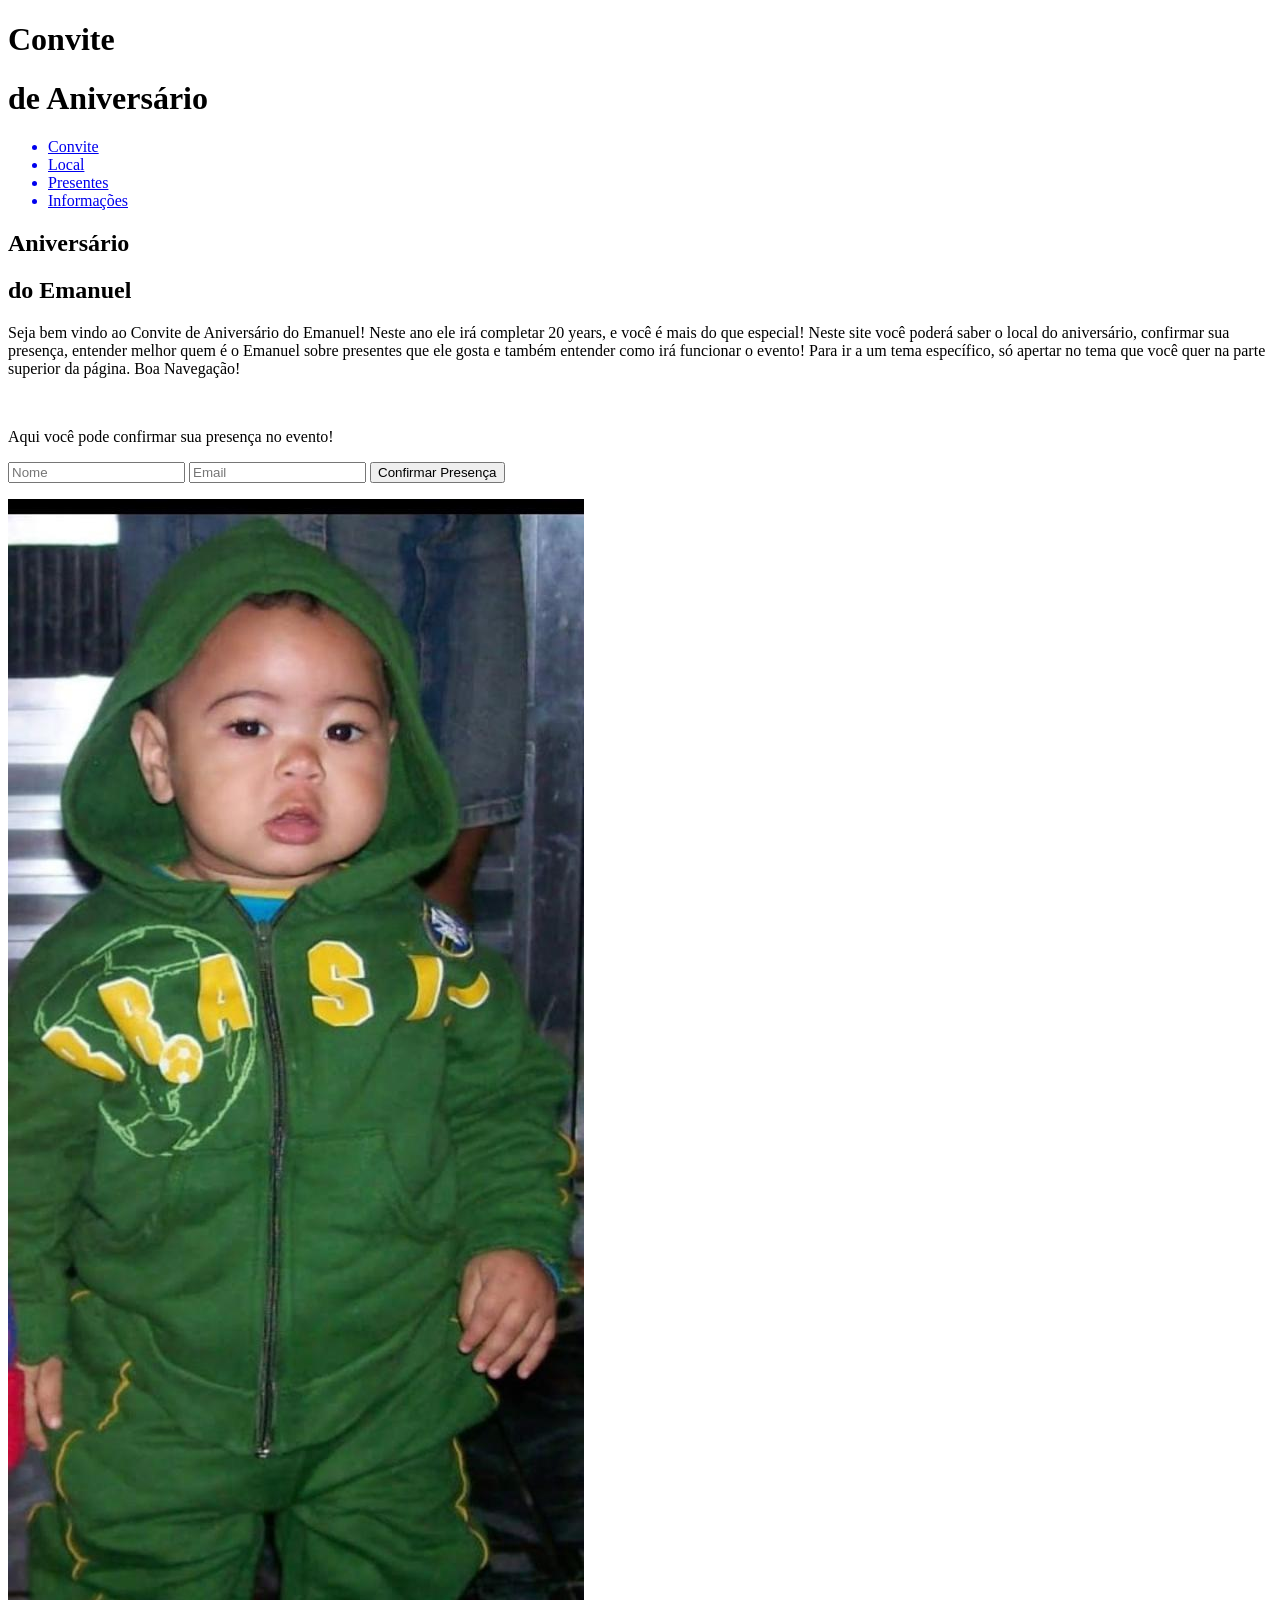
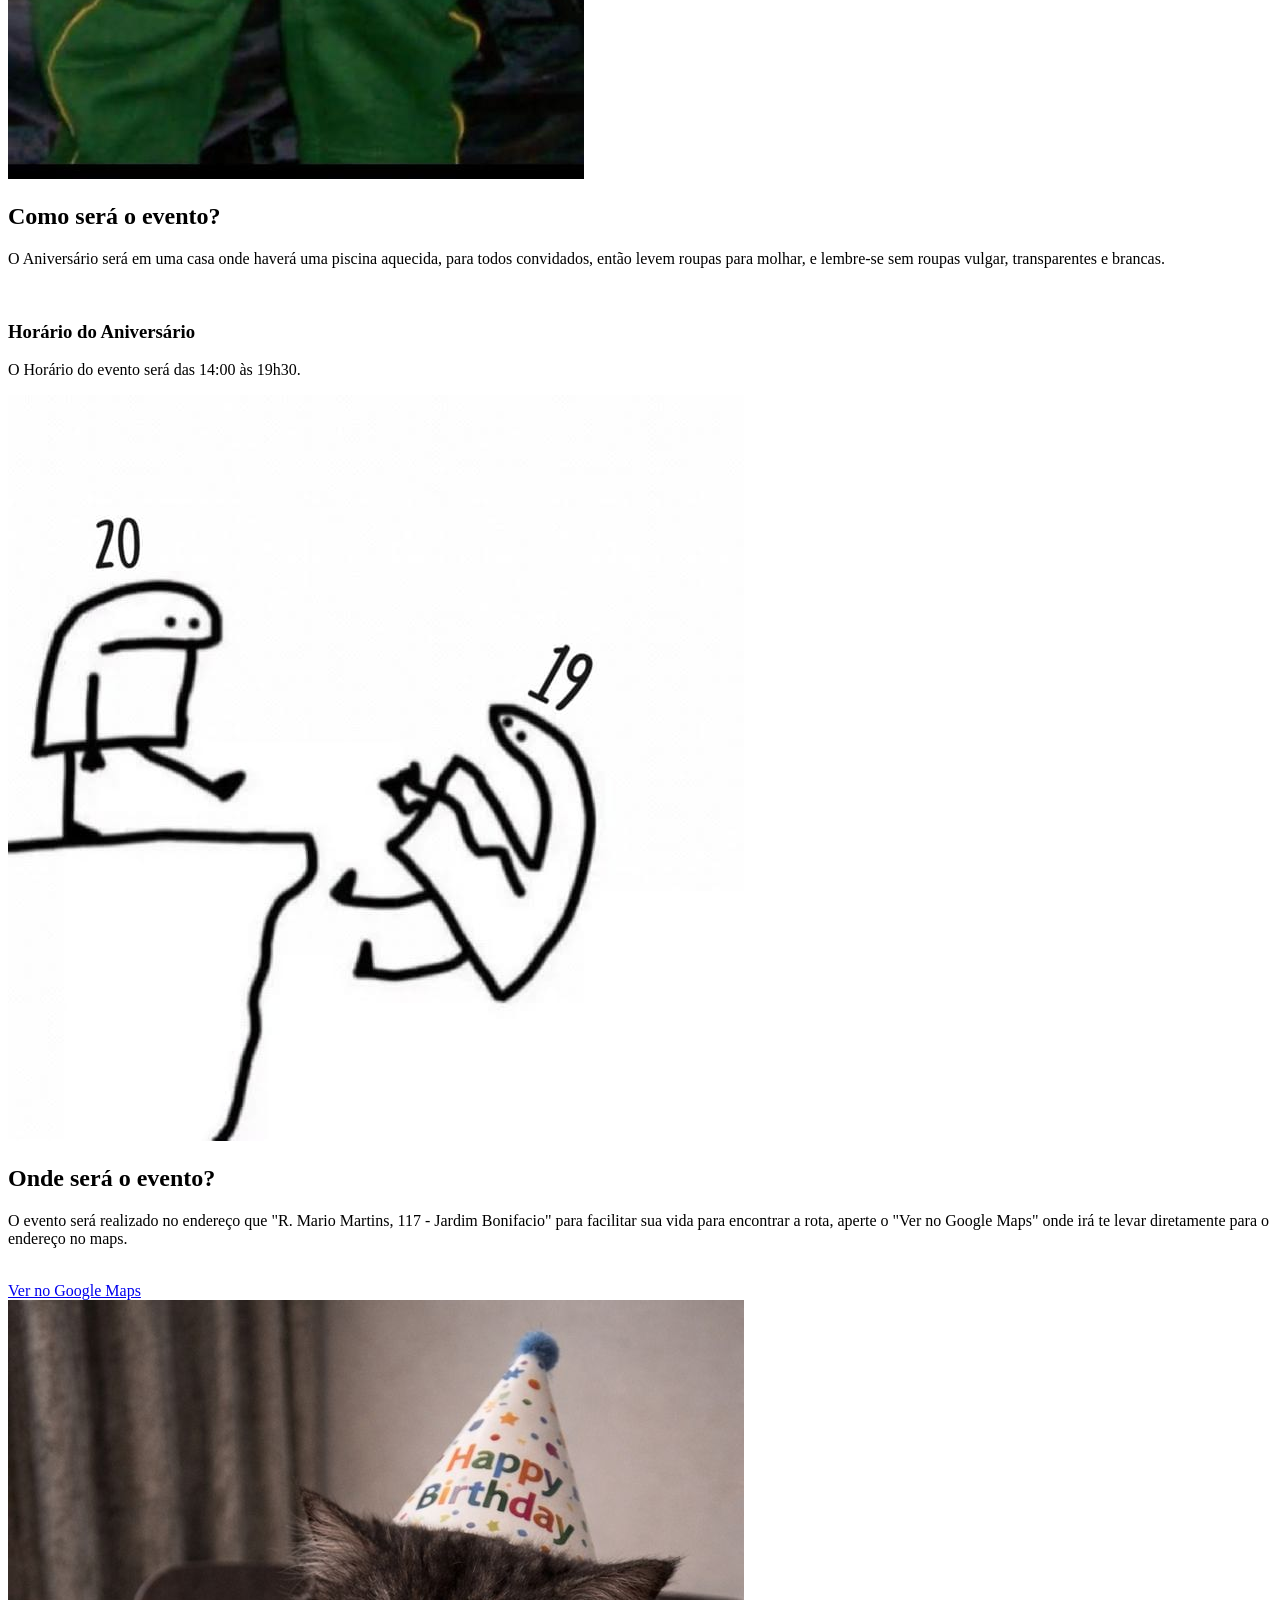
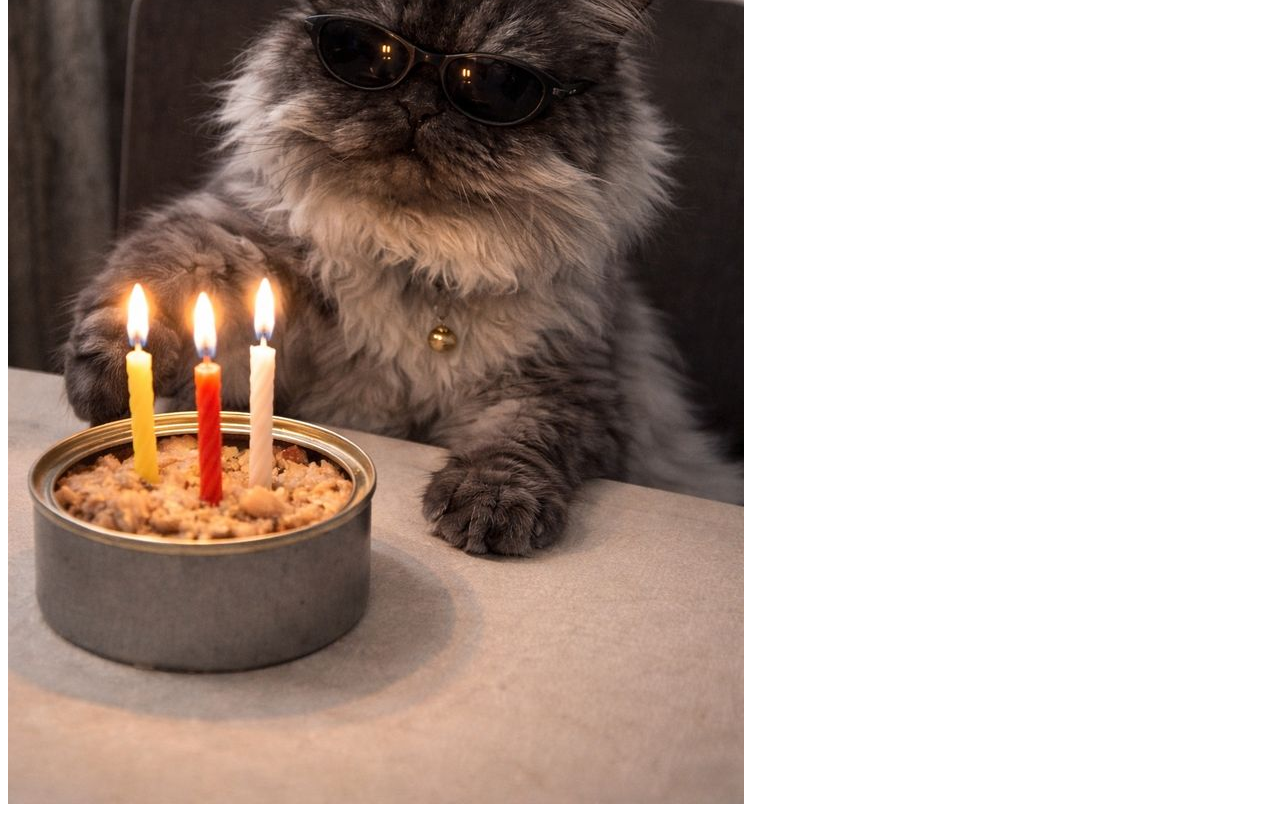
==== index.html @ ef7634e7 "vamos lá" ====
<!DOCTYPE html>
<html lang="en">
<head>
    <meta charset="UTF-8">
    <meta name="viewport" content="width=device-width, initial-scale=1.0">
   <link href="styles/style.css" rel="stylesheet">
   <link href="styles/fonts.css" rel="stylesheet">
   <link href="styles/media.css" rel="stylesheet">
    <script src="./scripts/presentes.js"></script>
    <title>Landing Page</title>
</head>
<body>
    <header>
        <div id="tittle">
            <h1>Convite</h1>
            <h1>de Aniversário</h1>
        </div>

        <ul>
            <a href="#"><li>Convite</li></a>
            <a href="#local" id="local-btn"><li>Local</li></a>
            <a href="./presentes.html"><li>Presentes</li></a>
             <a href="#informações"id="informações-btn"><li>Informações</li></a>
        </ul>
    
    </header>
       <main>
        <aside>
            <h2><span>Aniversário</span></h2>
            <h2>do Emanuel</h2>
            <p>Seja bem vindo ao Convite de Aniversário do Emanuel! Neste ano ele irá completar 20 years, e você é mais do que especial! Neste site você poderá saber o local do aniversário, confirmar sua presença, entender melhor quem é o Emanuel sobre presentes que ele gosta e também entender como irá funcionar o evento! Para ir a um tema específico, só apertar no tema que você quer na parte superior da página. Boa Navegação!</p><br>
            <p>Aqui você pode confirmar sua presença no evento!</p>

            <form onsubmit="confirmarPresenca(event)">
    <input type="text" id="nome" placeholder="Nome">
    <input type="email" id="email" placeholder="Email">
    <input type="submit" value="Confirmar Presença">
</form>

<p id="resposta"></p>
        </aside>
        <article>
            <img src="./componentes/images/WhatsApp Image 2026-05-03 at 20.24.15.jpeg" alt="Emanuel">
        </article>
       </main>

       <!--- Informações sobre o evento-->
       <section id="informações">
    <h2> Como será o evento?</h2>
    <p>O Aniversário será em uma casa onde haverá uma piscina aquecida, para todos convidados, então levem roupas para molhar, e lembre-se sem roupas vulgar, transparentes e brancas.</p><br>
    <h3>Horário do Aniversário</h3>
    <p>O Horário do evento será das 14:00 às 19h30.</p>
    <article>
        <img src="./componentes/images/WhatsApp Image 2026-05-01 at 14.48.50.jpeg" alt="20 anos">
    </article>
    
    
</section>

<section id="local">
    <h2> Onde será o evento?</h2>
<p>O evento será realizado no endereço que "R. Mario Martins, 117 - Jardim Bonifacio" para facilitar sua vida para encontrar a rota, aperte o "Ver no Google Maps" onde irá te levar diretamente para o endereço no maps. </p><br>
    <a href="https://maps.app.goo.gl/TgK6DTJSZNPTdnSy7" target="_blank">Ver no Google Maps</a>
     <article>
        <img src="./componentes/images/WhatsApp Image 2026-05-01 at 14.48.50 (2).jpeg" alt="20 anos">
    </article>
</section>



    <script>let presente = localStorage.getItem("presenteEscolhido");

if (presente) {
    console.log("Presente escolhido:", presente);
} 
</script>


</body>
</html>
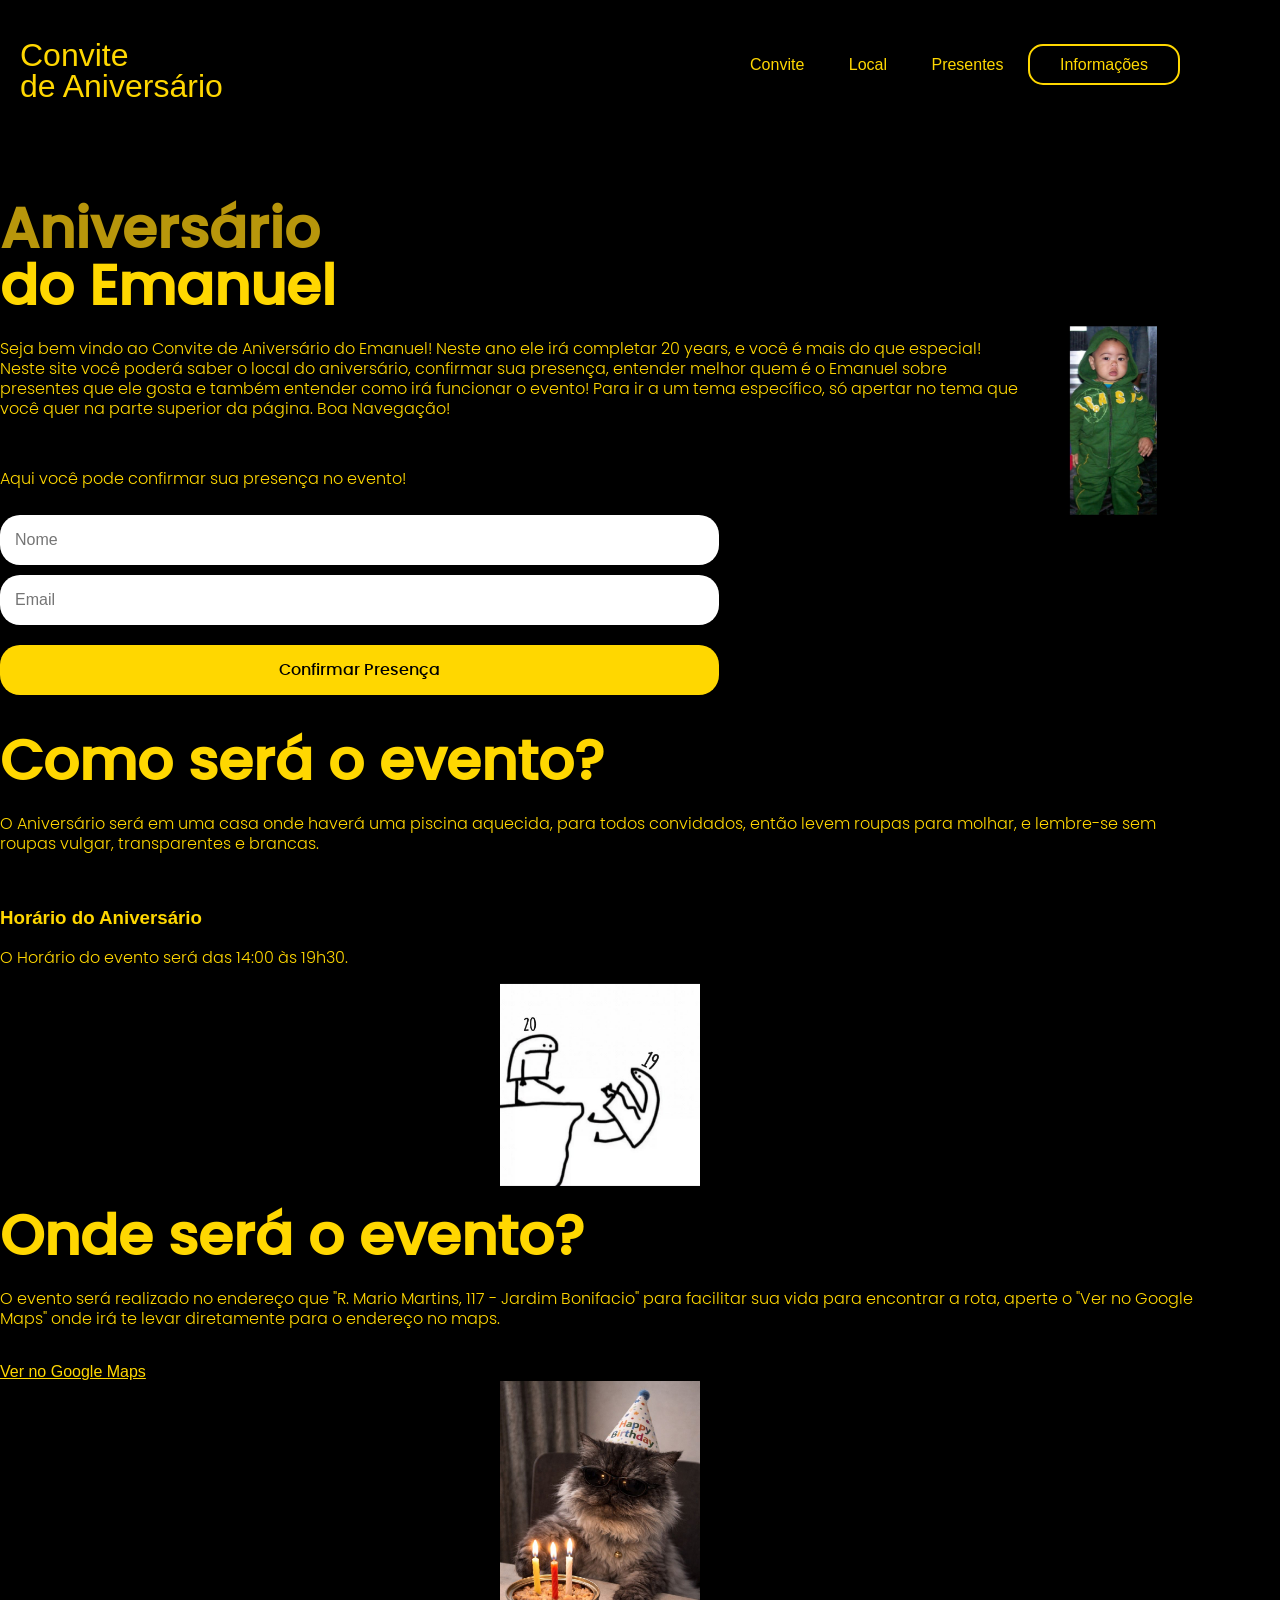
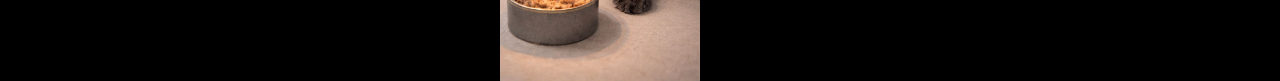
==== commit 858e6180: "ajustando para o celular" ====
--- a/index.html
+++ b/index.html
@@ -3,9 +3,10 @@
 <head>
     <meta charset="UTF-8">
     <meta name="viewport" content="width=device-width, initial-scale=1.0">
-   <link href="styles/style.css" rel="stylesheet">
-   <link href="styles/fonts.css" rel="stylesheet">
-   <link href="styles/media.css" rel="stylesheet">
+   <link href="./styles/style.css" rel="stylesheet">
+   <link href="./styles/fonts.css" rel="stylesheet">
+   <link href="./styles/media.css" rel="stylesheet">
+   <link href="./styles/presentes.css" rel="stylesheet">
     <script src="./scripts/presentes.js"></script>
     <title>Landing Page</title>
 </head>
@@ -40,7 +41,7 @@
 <p id="resposta"></p>
         </aside>
         <article>
-            <img src="./componentes/images/WhatsApp Image 2026-05-03 at 20.24.15.jpeg" alt="Emanuel">
+            <img src="./componentes/images/WhatsApp Image 2026-05-03 at 20.24.15.jpeg"  alt="Emanuel">
         </article>
        </main>
 
@@ -51,7 +52,7 @@
     <h3>Horário do Aniversário</h3>
     <p>O Horário do evento será das 14:00 às 19h30.</p>
     <article>
-        <img src="./componentes/images/WhatsApp Image 2026-05-01 at 14.48.50.jpeg" alt="20 anos">
+        <img src="./componentes/images/WhatsApp Image 2026-05-01 at 14.48.50.jpeg"  alt="20 anos">
     </article>
     
     
--- a/styles/style.css
+++ b/styles/style.css
@@ -0,0 +1,158 @@
+body{
+    background-color: rgb(0, 0, 0);
+    color: white;
+    font-family: poppinsregular;
+    max-width: 1200px;
+    margin: 0 auto;
+    padding: 15px;
+}
+
+header{
+    display: flex;
+    flex-direction: row;
+    justify-content: space-between;
+    align-items: center;
+}
+
+#tittle{
+    flex-direction: column;
+    line-height: 10px;
+
+}
+
+li{
+    display: inline-block;
+    margin: 20px;
+}
+
+a:hover{
+    color: white;
+    transition: all 0.5s ease;
+}
+
+a{
+    color: gold;
+}
+
+#informações-btn{
+    border: 2px solid gold;
+    padding: 10px;
+    border-radius: 15px;
+}
+
+#informações-btn:hover{
+    background-color: gold;
+    color: black;
+    transition: all 0.6s ease;
+}
+
+
+h1{
+    font-weight: 200;
+}
+
+
+img {
+    width: 80%;
+    display: block;
+    margin: 0 auto;
+}
+
+img {
+    opacity: 0;
+    transform: translateX(100px);
+    animation: aparecer 6s ease forwards;
+}
+
+@keyframes aparecer {
+    to {
+        opacity: 1;
+        transform: translateX(0);
+    }
+}
+
+
+main{
+    display: flex;
+    flex-direction: row;
+    justify-content: space-between;
+    align-items: center;
+    margin-top: 50px;
+}
+
+h2{
+    font-size: 56px;
+    line-height: 10px;
+    font-family: poppinsmedium; 
+}
+
+span{
+    color: #B8960B;
+}
+
+p{
+    font-family: poppinslight;
+    line-height: 20px;
+    
+}
+
+form{
+    display: flex;
+    flex-direction: column;
+    margin-top: 10px;
+    width: 70%;
+}
+
+form [type="submit"]{
+    margin-top: 20px;
+    height: 50px;
+   padding: 15px;
+   border-radius: 20px;
+   border: none;
+   font-size: 16px;
+   background-color: gold;
+   color: black;
+   font-family: poppinsmedium;
+    
+}
+
+form [type="submit"]:hover{
+    cursor: pointer;
+     background-color: white;
+    color: gold;
+    transition: all 0.3s ease;
+}
+
+
+
+input{
+    margin-top: 10px;
+    height: 20px;
+   padding: 15px;
+   border-radius: 20px;
+   border: none;
+   font-size: 16px;
+   
+}
+
+html {
+    scroll-behavior: smooth;
+}
+
+html {
+    scroll-behavior: smooth;
+}
+
+
+img[alt="20 anos"]{
+    
+    width: 200px;
+    height: auto;
+    margin: 0 auto;
+}
+
+#informações {
+    align-items: column;
+    justify-content: space-between;
+    gap: 40px;
+}
--- a/styles/fonts.css
+++ b/styles/fonts.css
@@ -0,0 +1,60 @@
+
+@font-face {
+    font-family: 'poppinsblack';
+    src: url('../componentes/fonts/poppins-black-webfont.woff2') format('woff2'),
+         url('../componentes/fonts/poppins-black-webfont.woff') format('woff');
+    font-weight: normal;
+    font-style: normal;
+  
+  }
+  
+  
+  
+  
+  @font-face {
+    font-family: 'poppinsbold';
+    src: url('../componentes/fonts/poppins-bold-webfont.woff2') format('woff2'),
+         url('../componentes/fonts/poppins-bold-webfont.woff') format('woff');
+    font-weight: normal;
+    font-style: normal;
+  
+  }
+  
+  
+  @font-face {
+    font-family: 'poppinslight';
+    src: url('../componentes/fonts/poppins-light-webfont.woff2') format('woff2'),
+         url('../componentes/fonts/poppins-light-webfont.woff') format('woff');
+    font-weight: normal;
+    font-style: normal;
+  
+  }
+  
+  
+  @font-face {
+    font-family: 'poppinsmedium';
+    src: url('../componentes/fonts/poppins-medium-webfont.woff2') format('woff2'),
+         url('../componentes/fonts/poppins-medium-webfont.woff') format('woff');
+    font-weight: normal;
+    font-style: normal;
+  
+  }
+  
+  @font-face {
+    font-family: 'poppinsregular';
+    src: url('../componentes/fonts/poppins-regular-webfont.woff2') format('woff2'),
+         url('../componentes/fonts/poppins-regular-webfont.woff') format('woff');
+    font-weight: normal;
+    font-style: normal;
+  
+  }
+  
+  @font-face {
+    font-family: 'poppinssemibold';
+    src: url('../componentes/fonts/poppins-semibold-webfont.woff2') format('woff2'),
+         url('../componentes/fonts/poppins-semibold-webfont.woff') format('woff');
+    font-weight: normal;
+    font-style: normal;
+  
+  }
+  
--- a/styles/media.css
+++ b/styles/media.css
@@ -0,0 +1,47 @@
+@media screen and (max-width: 768px) {
+
+    /* HEADER */
+    header {
+        flex-direction: column;
+        align-items: center;
+        text-align: center;
+    }
+
+    /* MAIN */
+    main {
+        flex-direction: column;
+        align-items: center;
+        text-align: center;
+    }
+
+    /* TITULOS */
+    h2 {
+        font-size: 28px;
+    }
+
+    /* FORMULÁRIO */
+    form {
+        width: 100%;
+        margin: 20px 0;
+    }
+
+    /* INPUTS E BOTÃO */
+    input, button {
+        width: 100%;
+        margin: 10px 0;
+        box-sizing: border-box;
+    }
+
+    /* IMAGEM */
+    img {
+        width: 100%;
+        height: auto;
+        margin-top: 20px;
+        border-radius: 10px;
+    }
+
+    /* ESPAÇAMENTO GERAL */
+    body {
+        padding: 10px;
+    }
+}
--- a/styles/presentes.css
+++ b/styles/presentes.css
@@ -0,0 +1,89 @@
+body {
+    background: black;
+    color: #FFD700;
+    font-family: 'Poppins', sans-serif;
+    margin: 0;
+    padding: 0;
+}
+
+header {
+    padding: 20px;
+}
+
+.voltar {
+    color: #FFD700;
+    text-decoration: none;
+    border: 1px solid #FFD700;
+    padding: 8px 15px;
+    border-radius: 20px;
+    transition: 0.3s;
+}
+
+.voltar:hover {
+    background: #FFD700;
+    color: black;
+}
+
+.container {
+    text-align: center;
+    padding: 40px;
+}
+
+h1 {
+    margin-bottom: 10px;
+}
+
+.grid {
+    display: grid;
+    grid-template-columns: repeat(auto-fit, minmax(200px, 1fr));
+    gap: 20px;
+    margin-top: 40px;
+}
+
+.card {
+    border: 1px solid #FFD700;
+    padding: 30px;
+    border-radius: 15px;
+    cursor: pointer;
+
+    /* animação inicial */
+    opacity: 0;
+    transform: translateY(40px);
+    animation: aparecer 0.8s forwards;
+
+    transition: 0.3s;
+}
+
+/* delay diferente pra cada card */
+.card:nth-child(1) { animation-delay: 0.1s; }
+.card:nth-child(2) { animation-delay: 0.2s; }
+.card:nth-child(3) { animation-delay: 0.3s; }
+.card:nth-child(4) { animation-delay: 0.4s; }
+.card:nth-child(5) { animation-delay: 0.5s; }
+.card:nth-child(6) { animation-delay: 0.6s; }
+
+@keyframes aparecer {
+    to {
+        opacity: 1;
+        transform: translateY(0);
+    }
+}
+
+/* efeito hover */
+.card:hover {
+    transform: translateY(-10px);
+    background: #FFD700;
+    color: black;
+}
+
+#mensagem {
+    margin-top: 30px;
+    font-size: 18px;
+}
+
+img {
+    display: block;
+    margin: 0 auto;
+    margin-top: -50px;
+    width: 50%;
+}
